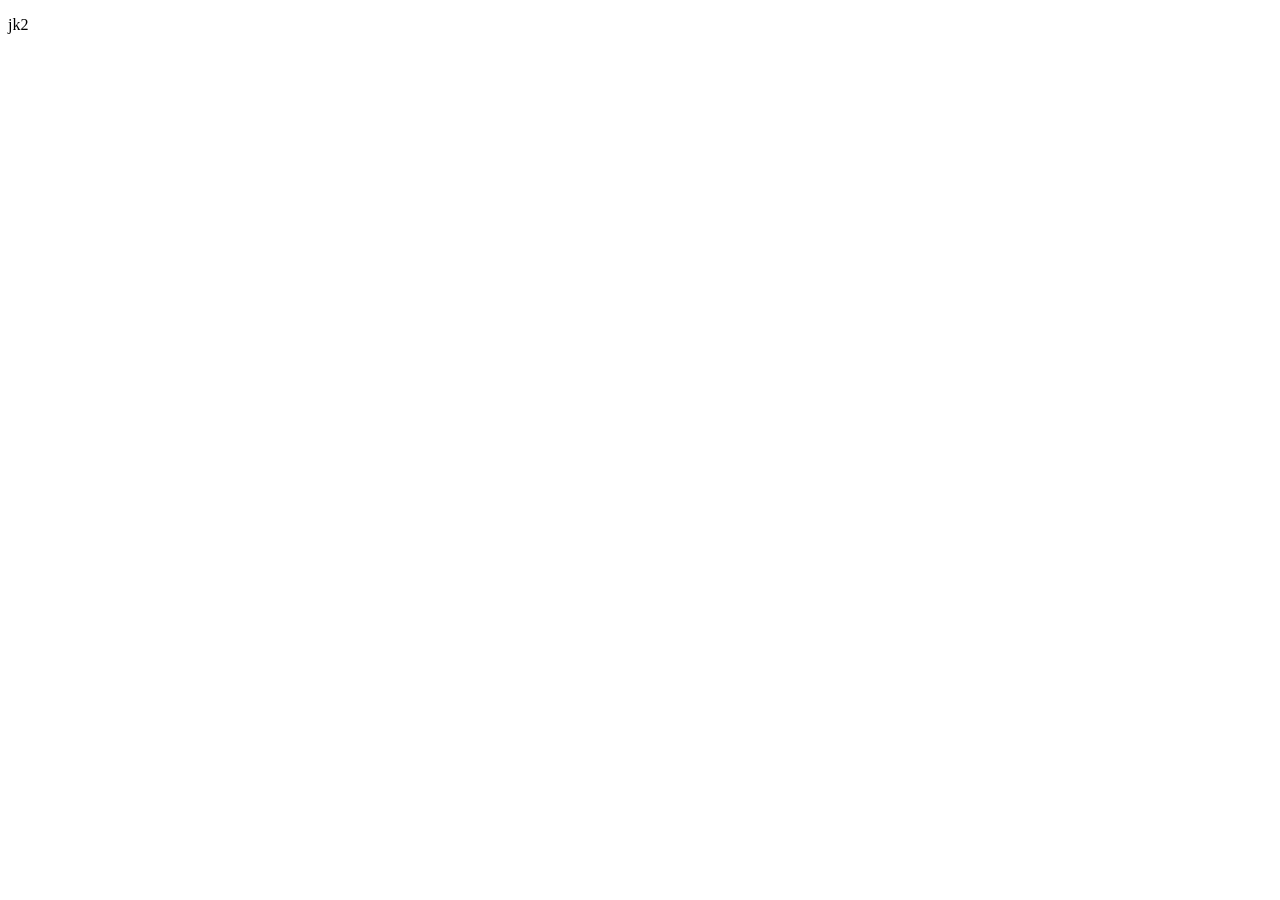
==== index.html @ 34c689e7 "Initial jk2 scaffold (static Worker deployed to erd.mmec.ca/jk2/)" ====
<!DOCTYPE html>
<html lang="en">
  <head>
    <meta charset="UTF-8" />
    <meta http-equiv="refresh" content="0; url=/jk2/" />
    <title>Redirecting...</title>
  </head>
  <body>
    <p>Redirecting to <a href="/jk2/">/jk2/</a></p>
  </body>
</html>
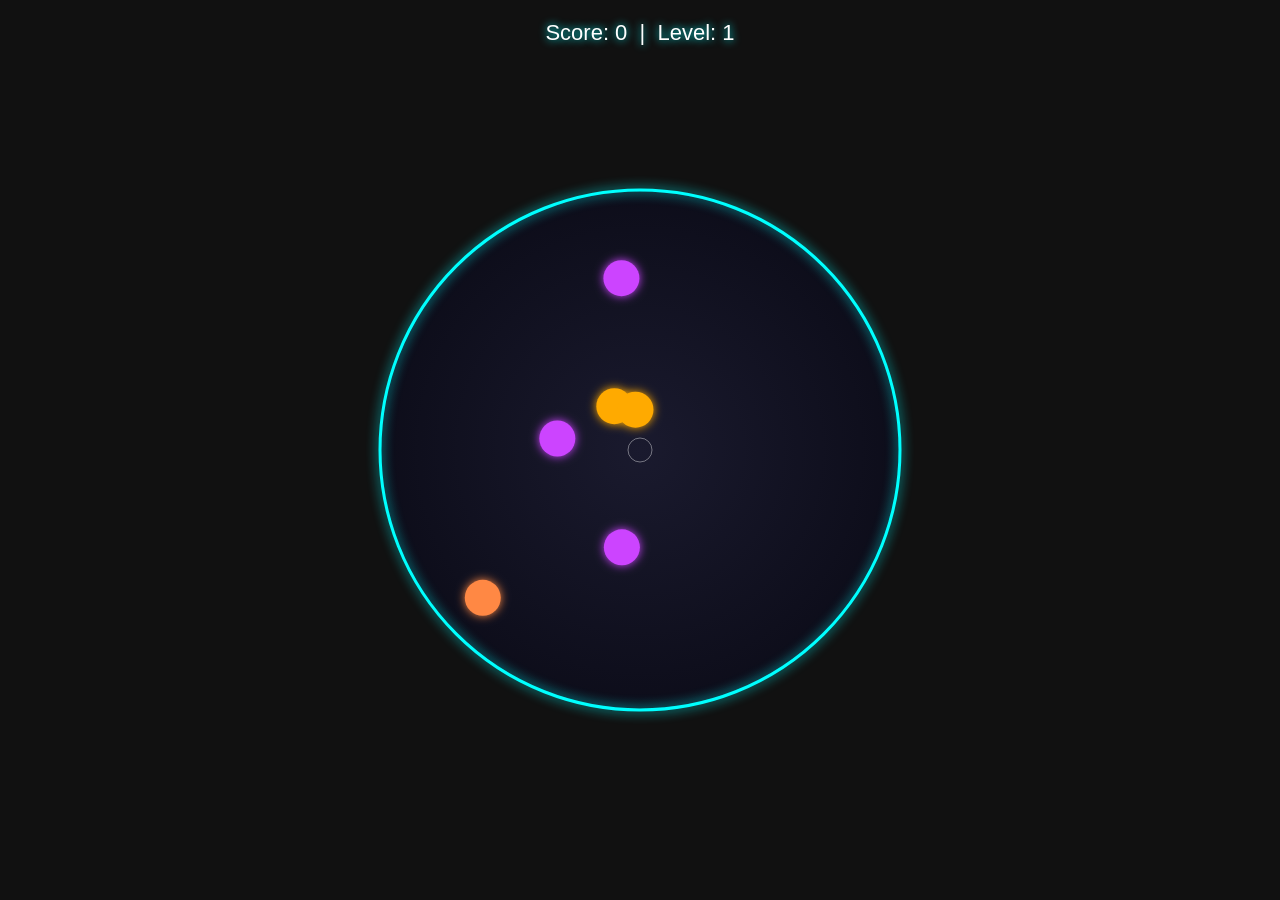
==== commit 503dcad0: "circle push" ====
--- a/index.html
+++ b/index.html
@@ -1,11 +1,222 @@
 <!DOCTYPE html>
-<html lang="en">
-  <head>
-    <meta charset="UTF-8" />
-    <meta http-equiv="refresh" content="0; url=/jk2/" />
-    <title>Redirecting...</title>
-  </head>
-  <body>
-    <p>Redirecting to <a href="/jk2/">/jk2/</a></p>
-  </body>
+<html>
+<head>
+    <title>Knock Out!</title>
+    <style>
+        body { margin: 0; background: #111; display: flex; justify-content: center; align-items: center; height: 100vh; overflow: hidden; font-family: sans-serif; }
+        canvas { display: block; cursor: crosshair; }
+        #ui { position: absolute; top: 20px; left: 50%; transform: translateX(-50%); color: white; font-size: 22px; text-align: center; pointer-events: none; text-shadow: 0 0 8px #0ff; }
+    </style>
+</head>
+<body>
+<div id="ui">Score: <span id="score">0</span> &nbsp;|&nbsp; Level: <span id="level">1</span></div>
+<canvas id="c"></canvas>
+<script>
+const canvas = document.getElementById("c");
+const ctx = canvas.getContext("2d");
+const W = canvas.width = 700;
+const H = canvas.height = 700;
+const cx = W / 2, cy = H / 2;
+const ARENA_R = 260;
+const BALL_R = 18;
+const FLICK_FORCE = 22;
+
+let score = 0;
+let level = 1;
+let balls = [];
+let particles = [];
+let mouseX = cx, mouseY = cy;
+let hovered = null;
+
+document.getElementById("score").textContent = score;
+
+canvas.addEventListener("mousemove", e => {
+    const r = canvas.getBoundingClientRect();
+    mouseX = e.clientX - r.left;
+    mouseY = e.clientY - r.top;
+    hovered = balls.find(b => dist(b.x, b.y, mouseX, mouseY) < BALL_R + 6) || null;
+    canvas.style.cursor = hovered ? "pointer" : "crosshair";
+});
+
+canvas.addEventListener("click", e => {
+    const r = canvas.getBoundingClientRect();
+    const mx = e.clientX - r.left;
+    const my = e.clientY - r.top;
+    const hit = balls.find(b => dist(b.x, b.y, mx, my) < BALL_R + 6);
+    if (hit) flick(hit, mx, my);
+});
+
+function dist(x1, y1, x2, y2) {
+    return Math.hypot(x2 - x1, y2 - y1);
+}
+
+function flick(ball, fromX, fromY) {
+    // Direction: from click point outward (away from center)
+    const dx = ball.x - cx;
+    const dy = ball.y - cy;
+    const len = Math.hypot(dx, dy) || 1;
+    ball.vx = (dx / len) * FLICK_FORCE;
+    ball.vy = (dy / len) * FLICK_FORCE;
+    ball.flicked = true;
+    spawnParticles(ball.x, ball.y, ball.color);
+}
+
+function spawnParticles(x, y, color) {
+    for (let i = 0; i < 10; i++) {
+        const angle = Math.random() * Math.PI * 2;
+        const spd = 2 + Math.random() * 4;
+        particles.push({ x, y, vx: Math.cos(angle)*spd, vy: Math.sin(angle)*spd, life: 1, color });
+    }
+}
+
+function spawnBall() {
+    const angle = Math.random() * Math.PI * 2;
+    const r = Math.random() * (ARENA_R - BALL_R - 20);
+    const colors = ["#ff4466","#ffaa00","#00ddff","#88ff44","#cc44ff","#ff8844"];
+    const spd = 1.2 + level * 0.3;
+    const va = Math.random() * Math.PI * 2;
+    balls.push({
+        x: cx + Math.cos(angle) * r,
+        y: cy + Math.sin(angle) * r,
+        vx: Math.cos(va) * spd,
+        vy: Math.sin(va) * spd,
+        color: colors[Math.floor(Math.random() * colors.length)],
+        flicked: false,
+        flash: 0
+    });
+}
+
+function targetCount() { return 4 + level * 2; }
+
+function update() {
+    // Spawn balls up to target
+    while (balls.length < targetCount()) spawnBall();
+
+    balls = balls.filter(ball => {
+        ball.x += ball.vx;
+        ball.y += ball.vy;
+
+        const d = dist(ball.x, ball.y, cx, cy);
+
+        if (ball.flicked) {
+            // Check if it escaped the arena
+            if (d > ARENA_R + BALL_R) {
+                score++;
+                document.getElementById("score").textContent = score;
+                level = Math.floor(score / 8) + 1;
+                document.getElementById("level").textContent = level;
+                spawnParticles(ball.x, ball.y, ball.color);
+                return false; // remove
+            }
+        } else {
+            // Bounce off arena wall
+            if (d + BALL_R > ARENA_R) {
+                const nx = (ball.x - cx) / d;
+                const ny = (ball.y - cy) / d;
+                const dot = ball.vx * nx + ball.vy * ny;
+                ball.vx -= 2 * dot * nx;
+                ball.vy -= 2 * dot * ny;
+                ball.x = cx + nx * (ARENA_R - BALL_R);
+                ball.y = cy + ny * (ARENA_R - BALL_R);
+            }
+        }
+
+        // Dampen flicked balls a tiny bit
+        if (ball.flicked) { ball.vx *= 0.98; ball.vy *= 0.98; }
+
+        if (ball.flash > 0) ball.flash -= 0.05;
+        return true;
+    });
+
+    // Particles
+    particles.forEach(p => { p.x += p.vx; p.y += p.vy; p.life -= 0.04; p.vx *= 0.92; p.vy *= 0.92; });
+    particles = particles.filter(p => p.life > 0);
+}
+
+function draw() {
+    ctx.clearRect(0, 0, W, H);
+
+    // Background glow
+    const grad = ctx.createRadialGradient(cx, cy, 0, cx, cy, ARENA_R);
+    grad.addColorStop(0, "#1a1a2e");
+    grad.addColorStop(1, "#0d0d1a");
+    ctx.beginPath();
+    ctx.arc(cx, cy, ARENA_R, 0, Math.PI * 2);
+    ctx.fillStyle = grad;
+    ctx.fill();
+
+    // Arena ring
+    ctx.beginPath();
+    ctx.arc(cx, cy, ARENA_R, 0, Math.PI * 2);
+    ctx.strokeStyle = "#00ffff";
+    ctx.lineWidth = 3;
+    ctx.shadowColor = "#00ffff";
+    ctx.shadowBlur = 12;
+    ctx.stroke();
+    ctx.shadowBlur = 0;
+
+    // Dashed target ring hint
+    ctx.save();
+    ctx.setLineDash([8, 8]);
+    ctx.beginPath();
+    ctx.arc(cx, cy, ARENA_R - 1, 0, Math.PI * 2);
+    ctx.strokeStyle = "rgba(0,255,255,0.15)";
+    ctx.lineWidth = 1;
+    ctx.stroke();
+    ctx.restore();
+
+    // Particles
+    particles.forEach(p => {
+        ctx.globalAlpha = p.life;
+        ctx.beginPath();
+        ctx.arc(p.x, p.y, 4, 0, Math.PI * 2);
+        ctx.fillStyle = p.color;
+        ctx.fill();
+    });
+    ctx.globalAlpha = 1;
+
+    // Balls
+    balls.forEach(ball => {
+        const isHov = ball === hovered;
+        ctx.beginPath();
+        ctx.arc(ball.x, ball.y, BALL_R + (isHov ? 3 : 0), 0, Math.PI * 2);
+        ctx.fillStyle = ball.color;
+        ctx.shadowColor = ball.color;
+        ctx.shadowBlur = isHov ? 20 : 10;
+        ctx.fill();
+        ctx.shadowBlur = 0;
+
+        // Arrow hint on hover
+        if (isHov) {
+            const dx = ball.x - cx;
+            const dy = ball.y - cy;
+            const len = Math.hypot(dx, dy) || 1;
+            const ax = ball.x + (dx/len)*28;
+            const ay = ball.y + (dy/len)*28;
+            ctx.beginPath();
+            ctx.moveTo(ball.x + (dx/len)*(BALL_R+4), ball.y + (dy/len)*(BALL_R+4));
+            ctx.lineTo(ax, ay);
+            ctx.strokeStyle = "white";
+            ctx.lineWidth = 2;
+            ctx.stroke();
+        }
+    });
+
+    // Cursor ring
+    ctx.beginPath();
+    ctx.arc(mouseX, mouseY, 12, 0, Math.PI * 2);
+    ctx.strokeStyle = "rgba(255,255,255,0.4)";
+    ctx.lineWidth = 1;
+    ctx.stroke();
+}
+
+function loop() {
+    update();
+    draw();
+    requestAnimationFrame(loop);
+}
+
+loop();
+</script>
+</body>
 </html>
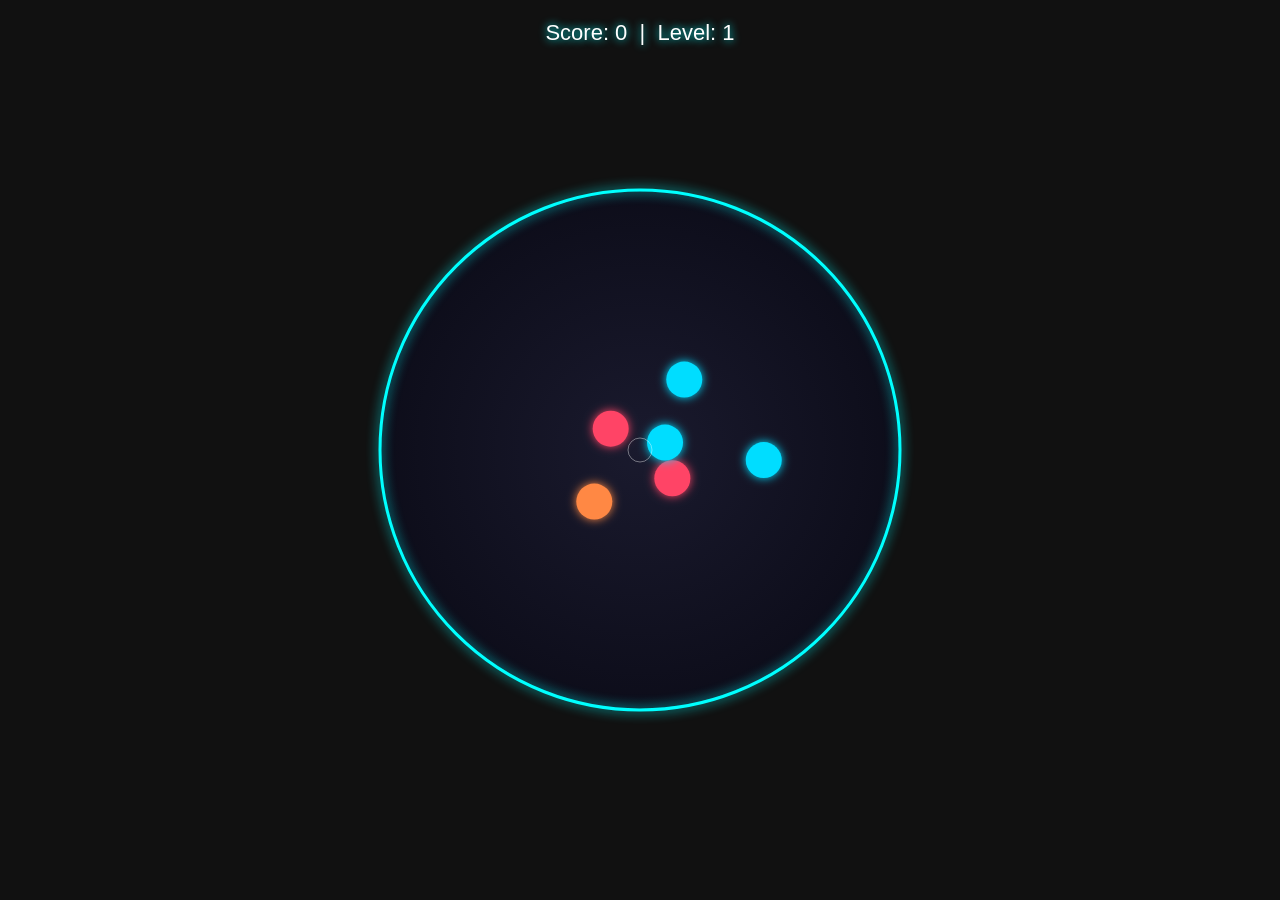
==== commit 2f86b9d7: "fix" ====
--- a/index.html
+++ b/index.html
@@ -1,222 +1,11 @@
 <!DOCTYPE html>
-<html>
-<head>
-    <title>Knock Out!</title>
-    <style>
-        body { margin: 0; background: #111; display: flex; justify-content: center; align-items: center; height: 100vh; overflow: hidden; font-family: sans-serif; }
-        canvas { display: block; cursor: crosshair; }
-        #ui { position: absolute; top: 20px; left: 50%; transform: translateX(-50%); color: white; font-size: 22px; text-align: center; pointer-events: none; text-shadow: 0 0 8px #0ff; }
-    </style>
-</head>
-<body>
-<div id="ui">Score: <span id="score">0</span> &nbsp;|&nbsp; Level: <span id="level">1</span></div>
-<canvas id="c"></canvas>
-<script>
-const canvas = document.getElementById("c");
-const ctx = canvas.getContext("2d");
-const W = canvas.width = 700;
-const H = canvas.height = 700;
-const cx = W / 2, cy = H / 2;
-const ARENA_R = 260;
-const BALL_R = 18;
-const FLICK_FORCE = 22;
-
-let score = 0;
-let level = 1;
-let balls = [];
-let particles = [];
-let mouseX = cx, mouseY = cy;
-let hovered = null;
-
-document.getElementById("score").textContent = score;
-
-canvas.addEventListener("mousemove", e => {
-    const r = canvas.getBoundingClientRect();
-    mouseX = e.clientX - r.left;
-    mouseY = e.clientY - r.top;
-    hovered = balls.find(b => dist(b.x, b.y, mouseX, mouseY) < BALL_R + 6) || null;
-    canvas.style.cursor = hovered ? "pointer" : "crosshair";
-});
-
-canvas.addEventListener("click", e => {
-    const r = canvas.getBoundingClientRect();
-    const mx = e.clientX - r.left;
-    const my = e.clientY - r.top;
-    const hit = balls.find(b => dist(b.x, b.y, mx, my) < BALL_R + 6);
-    if (hit) flick(hit, mx, my);
-});
-
-function dist(x1, y1, x2, y2) {
-    return Math.hypot(x2 - x1, y2 - y1);
-}
-
-function flick(ball, fromX, fromY) {
-    // Direction: from click point outward (away from center)
-    const dx = ball.x - cx;
-    const dy = ball.y - cy;
-    const len = Math.hypot(dx, dy) || 1;
-    ball.vx = (dx / len) * FLICK_FORCE;
-    ball.vy = (dy / len) * FLICK_FORCE;
-    ball.flicked = true;
-    spawnParticles(ball.x, ball.y, ball.color);
-}
-
-function spawnParticles(x, y, color) {
-    for (let i = 0; i < 10; i++) {
-        const angle = Math.random() * Math.PI * 2;
-        const spd = 2 + Math.random() * 4;
-        particles.push({ x, y, vx: Math.cos(angle)*spd, vy: Math.sin(angle)*spd, life: 1, color });
-    }
-}
-
-function spawnBall() {
-    const angle = Math.random() * Math.PI * 2;
-    const r = Math.random() * (ARENA_R - BALL_R - 20);
-    const colors = ["#ff4466","#ffaa00","#00ddff","#88ff44","#cc44ff","#ff8844"];
-    const spd = 1.2 + level * 0.3;
-    const va = Math.random() * Math.PI * 2;
-    balls.push({
-        x: cx + Math.cos(angle) * r,
-        y: cy + Math.sin(angle) * r,
-        vx: Math.cos(va) * spd,
-        vy: Math.sin(va) * spd,
-        color: colors[Math.floor(Math.random() * colors.length)],
-        flicked: false,
-        flash: 0
-    });
-}
-
-function targetCount() { return 4 + level * 2; }
-
-function update() {
-    // Spawn balls up to target
-    while (balls.length < targetCount()) spawnBall();
-
-    balls = balls.filter(ball => {
-        ball.x += ball.vx;
-        ball.y += ball.vy;
-
-        const d = dist(ball.x, ball.y, cx, cy);
-
-        if (ball.flicked) {
-            // Check if it escaped the arena
-            if (d > ARENA_R + BALL_R) {
-                score++;
-                document.getElementById("score").textContent = score;
-                level = Math.floor(score / 8) + 1;
-                document.getElementById("level").textContent = level;
-                spawnParticles(ball.x, ball.y, ball.color);
-                return false; // remove
-            }
-        } else {
-            // Bounce off arena wall
-            if (d + BALL_R > ARENA_R) {
-                const nx = (ball.x - cx) / d;
-                const ny = (ball.y - cy) / d;
-                const dot = ball.vx * nx + ball.vy * ny;
-                ball.vx -= 2 * dot * nx;
-                ball.vy -= 2 * dot * ny;
-                ball.x = cx + nx * (ARENA_R - BALL_R);
-                ball.y = cy + ny * (ARENA_R - BALL_R);
-            }
-        }
-
-        // Dampen flicked balls a tiny bit
-        if (ball.flicked) { ball.vx *= 0.98; ball.vy *= 0.98; }
-
-        if (ball.flash > 0) ball.flash -= 0.05;
-        return true;
-    });
-
-    // Particles
-    particles.forEach(p => { p.x += p.vx; p.y += p.vy; p.life -= 0.04; p.vx *= 0.92; p.vy *= 0.92; });
-    particles = particles.filter(p => p.life > 0);
-}
-
-function draw() {
-    ctx.clearRect(0, 0, W, H);
-
-    // Background glow
-    const grad = ctx.createRadialGradient(cx, cy, 0, cx, cy, ARENA_R);
-    grad.addColorStop(0, "#1a1a2e");
-    grad.addColorStop(1, "#0d0d1a");
-    ctx.beginPath();
-    ctx.arc(cx, cy, ARENA_R, 0, Math.PI * 2);
-    ctx.fillStyle = grad;
-    ctx.fill();
-
-    // Arena ring
-    ctx.beginPath();
-    ctx.arc(cx, cy, ARENA_R, 0, Math.PI * 2);
-    ctx.strokeStyle = "#00ffff";
-    ctx.lineWidth = 3;
-    ctx.shadowColor = "#00ffff";
-    ctx.shadowBlur = 12;
-    ctx.stroke();
-    ctx.shadowBlur = 0;
-
-    // Dashed target ring hint
-    ctx.save();
-    ctx.setLineDash([8, 8]);
-    ctx.beginPath();
-    ctx.arc(cx, cy, ARENA_R - 1, 0, Math.PI * 2);
-    ctx.strokeStyle = "rgba(0,255,255,0.15)";
-    ctx.lineWidth = 1;
-    ctx.stroke();
-    ctx.restore();
-
-    // Particles
-    particles.forEach(p => {
-        ctx.globalAlpha = p.life;
-        ctx.beginPath();
-        ctx.arc(p.x, p.y, 4, 0, Math.PI * 2);
-        ctx.fillStyle = p.color;
-        ctx.fill();
-    });
-    ctx.globalAlpha = 1;
-
-    // Balls
-    balls.forEach(ball => {
-        const isHov = ball === hovered;
-        ctx.beginPath();
-        ctx.arc(ball.x, ball.y, BALL_R + (isHov ? 3 : 0), 0, Math.PI * 2);
-        ctx.fillStyle = ball.color;
-        ctx.shadowColor = ball.color;
-        ctx.shadowBlur = isHov ? 20 : 10;
-        ctx.fill();
-        ctx.shadowBlur = 0;
-
-        // Arrow hint on hover
-        if (isHov) {
-            const dx = ball.x - cx;
-            const dy = ball.y - cy;
-            const len = Math.hypot(dx, dy) || 1;
-            const ax = ball.x + (dx/len)*28;
-            const ay = ball.y + (dy/len)*28;
-            ctx.beginPath();
-            ctx.moveTo(ball.x + (dx/len)*(BALL_R+4), ball.y + (dy/len)*(BALL_R+4));
-            ctx.lineTo(ax, ay);
-            ctx.strokeStyle = "white";
-            ctx.lineWidth = 2;
-            ctx.stroke();
-        }
-    });
-
-    // Cursor ring
-    ctx.beginPath();
-    ctx.arc(mouseX, mouseY, 12, 0, Math.PI * 2);
-    ctx.strokeStyle = "rgba(255,255,255,0.4)";
-    ctx.lineWidth = 1;
-    ctx.stroke();
-}
-
-function loop() {
-    update();
-    draw();
-    requestAnimationFrame(loop);
-}
-
-loop();
-</script>
-</body>
+<html lang="en">
+  <head>
+    <meta charset="UTF-8" />
+    <meta http-equiv="refresh" content="0; url=/jk2/" />
+    <title>Redirecting...</title>
+  </head>
+  <body>
+    <p>Redirecting to <a href="/jk2/">/jk2/</a></p>
+  </body>
 </html>
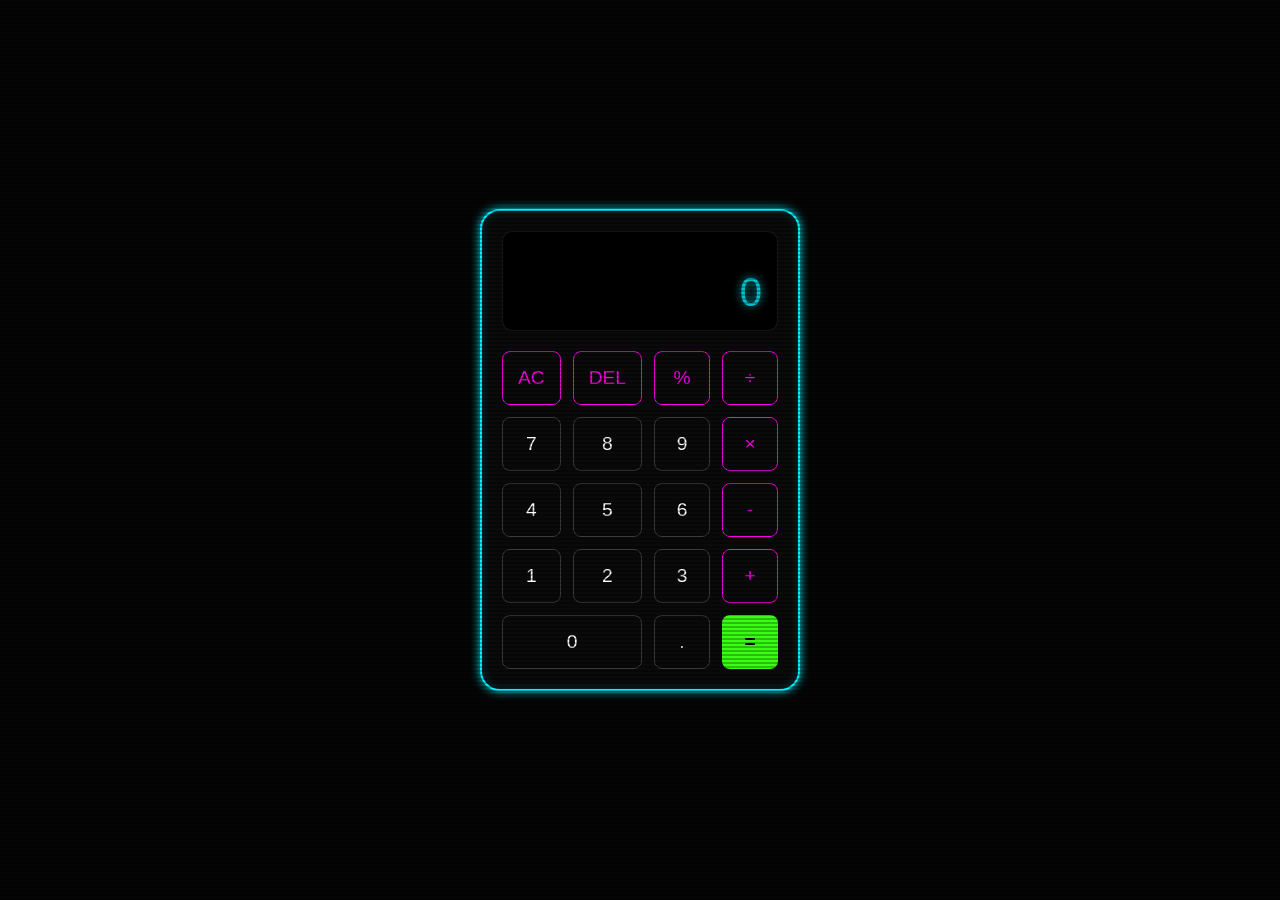
==== commit b1056c04: "cauculator" ====
--- a/index.html
+++ b/index.html
@@ -2,10 +2,10 @@
 <html lang="en">
   <head>
     <meta charset="UTF-8" />
-    <meta http-equiv="refresh" content="0; url=/jk2/" />
+    <meta http-equiv="refresh" content="0; url=/calc/" />
     <title>Redirecting...</title>
   </head>
   <body>
-    <p>Redirecting to <a href="/jk2/">/jk2/</a></p>
+    <p>Redirecting to <a href="/calc/">/calc/</a></p>
   </body>
 </html>
